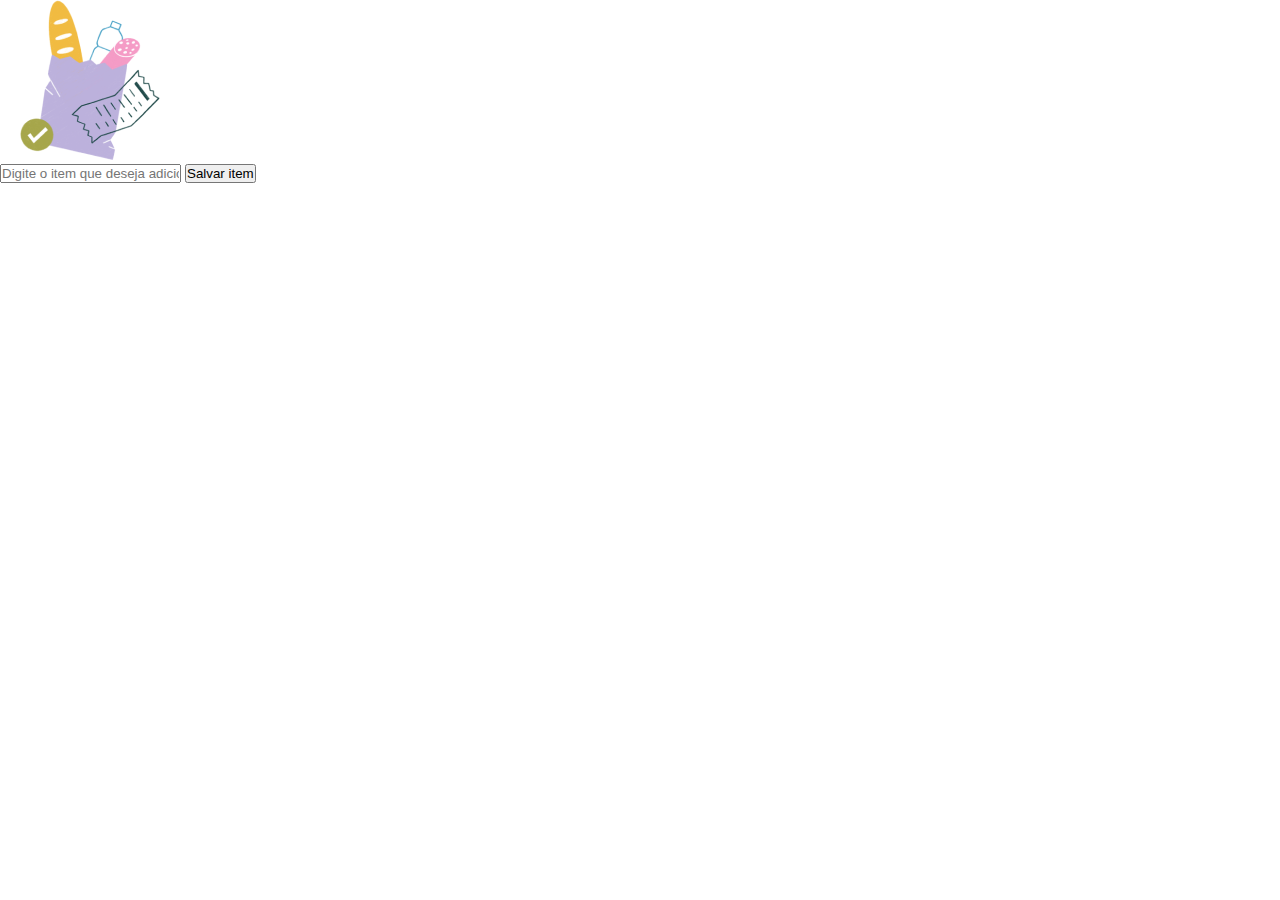
==== javascript-pra-web-projeto-base/index.html @ 607f6f56 "Adicionando novo projeto" ====
<!DOCTYPE html>
<html lang="pt-br">

<head>
    <meta charset="UTF-8">
    <meta name="viewport" content="width=device-width, initial-scale=1.0">
    <title>Lista de Compras</title>
    <link rel="preconnect" href="https://fonts.googleapis.com">
    <link rel="preconnect" href="https://fonts.gstatic.com" crossorigin>
    <link href="https://fonts.googleapis.com/css2?family=Krona+One&family=Montserrat&family=Numans&display=swap"
        rel="stylesheet">
    <link rel="stylesheet" href="./styles.css" />
</head>

<body>
    <main>
        <img src="img/bag.png" alt="sacola de compras">
        <form>
            <input type="text" placeholder="Digite o item que deseja adicionar">
            <button>Salvar item</button>
        </form>
    </main>
</body>

</html>
---- javascript-pra-web-projeto-base/styles.css ----
* {
    box-sizing: border-box;
    margin: 0;
    padding: 0;
}

:root {
    --cor-primaria: #F55B64;
    --cor-secundaria: #C2373F;
    --neutro: #F9F9F9;
    --preto: #131730;
    --fonte-titulo: "Krona One", sans-serif;
    --fonte-texto: 'Numans', sans-serif;
    --degrade-azul: linear-gradient(180deg, #000000 0%, #26327F 100%);
}
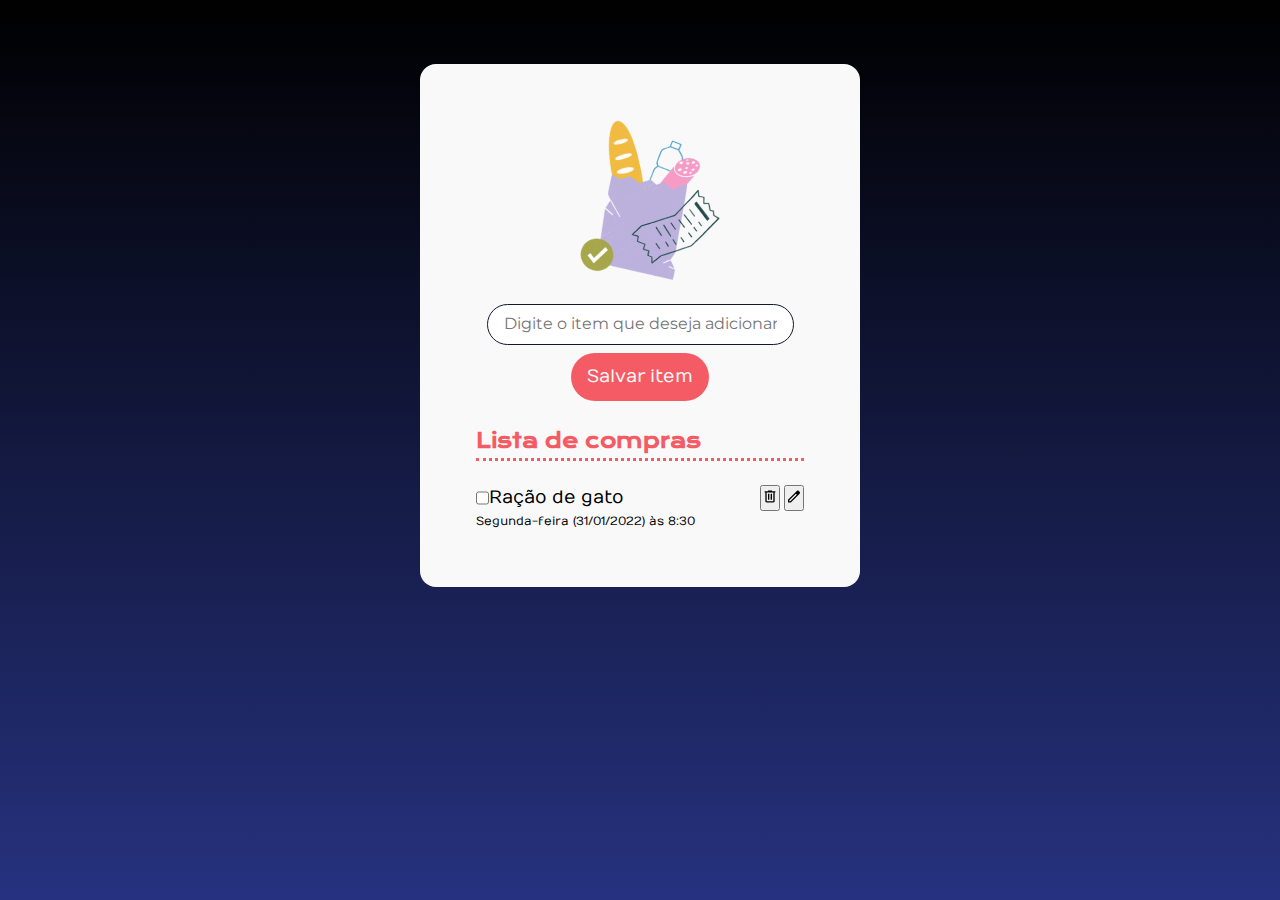
==== commit 006d12c9: "Atualizando código" ====
--- a/javascript-pra-web-projeto-base/index.html
+++ b/javascript-pra-web-projeto-base/index.html
@@ -16,9 +16,31 @@
     <main>
         <img src="img/bag.png" alt="sacola de compras">
         <form>
-            <input type="text" placeholder="Digite o item que deseja adicionar">
-            <button>Salvar item</button>
+            <input id="input-item" placeholder="Digite o item que deseja adicionar">
+            <button id="adicionar-botao">Salvar item</button>
         </form>
+
+        <ul>
+            <h2>Lista de compras</h2>
+            <hr />
+            <li>
+                <div class="item-lista-container">
+                    <div class="container-nome-compra">
+                        <input type="checkbox">
+                        <p>Ração de gato</p>
+                    </div>
+                    <div>
+                        <button>
+                            <img src="img/delete.svg" alt="Deletar">
+                        </button>
+                        <button>
+                            <img src="img/edit.svg" alt="Editar">
+                        </button>
+                    </div>
+                </div>
+                <p class="item-lista-texto">Segunda-feira (31/01/2022) às 8:30</p>
+            </li>
+        </ul>
     </main>
 </body>
 
--- a/javascript-pra-web-projeto-base/styles.css
+++ b/javascript-pra-web-projeto-base/styles.css
@@ -12,4 +12,105 @@
     --fonte-titulo: "Krona One", sans-serif;
     --fonte-texto: 'Numans', sans-serif;
     --degrade-azul: linear-gradient(180deg, #000000 0%, #26327F 100%);
+}
+
+body {
+    background: var(--degrade-azul);
+    background-repeat: no-repeat;
+    height: 100vh;
+
+    display: flex;
+    flex-direction: column;
+    align-items: center;
+}
+
+main {
+    margin-top: 64px;
+
+    display: flex;
+    flex-direction: column;
+    align-items: center;
+    gap: 24px;
+
+    width: 440px;
+
+    background-color:  var(--neutro);
+    padding: 56px;
+    border-radius: 16px;
+}
+
+h2 {
+    font-family: var(--fonte-titulo);
+    color: var(--cor-primaria);
+    font-size: 20px;
+    line-height: 33px;
+    text-align: left;
+}
+
+hr {
+    border: none;
+    border-bottom: 3px dotted var(--cor-primaria);
+    margin-bottom: 24px;
+    width: 100%;
+}
+
+p {
+    font-family: var(--fonte-texto);
+    font-size: 18px;
+    font-weight: 400;
+    line-height: 24px;
+    text-align: left;
+}
+
+#input-item {
+    padding: 12px 16px;
+    display: block;
+    border-radius: 24px;
+    border: 1px solid var(--preto);
+    width: 307px;
+}
+
+#input-item::placeholder {
+    font-family: "Montserrat", sans-serif;
+    font-size: 16px;
+    line-height: 19px;
+}
+
+#adicionar-botao {
+    text-align: center;
+    padding: 12px 16px;
+    border-radius: 24px;
+    background-color: var(--cor-primaria);
+    color: var(--neutro);
+    font-family: var(--fonte-texto);
+    font-size: 18px;
+    line-height: 24px;
+    border: none;
+}
+
+form {
+    display: flex;
+    flex-direction: column;
+    align-items: center;
+    gap: 8px;
+}
+
+.item-lista-container {
+    display: flex;
+    align-items: center;
+    justify-content: space-between;
+}
+
+.container-nome-compra {
+    display: flex;
+}
+
+ul {
+    list-style-type: none;
+    width: 100%;
+}
+
+.item-lista-texto {
+    font-size: 12px;
+    line-height: 20px;
 }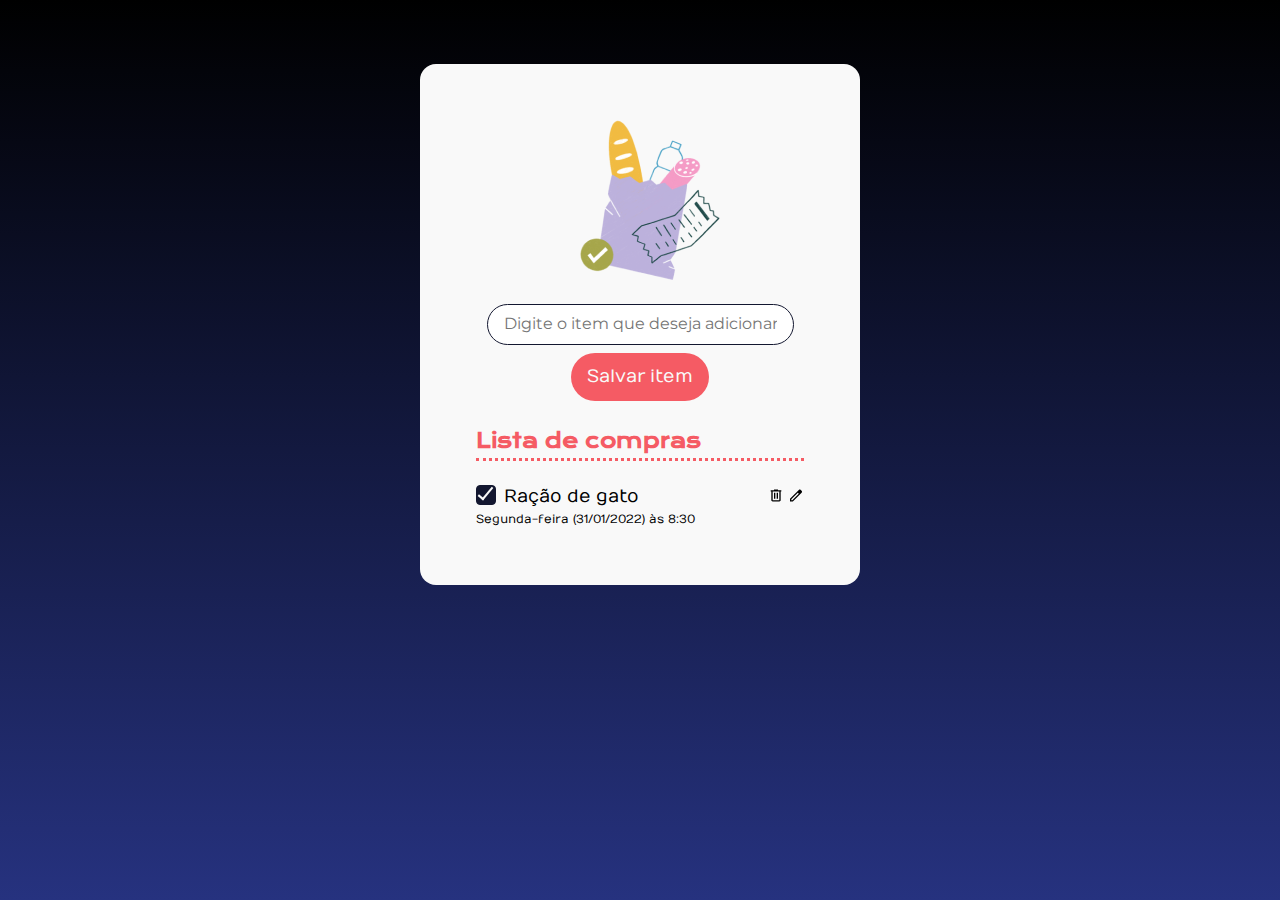
==== commit 43a69468: "Atualizando código" ====
--- a/javascript-pra-web-projeto-base/index.html
+++ b/javascript-pra-web-projeto-base/index.html
@@ -26,14 +26,19 @@
             <li>
                 <div class="item-lista-container">
                     <div class="container-nome-compra">
-                        <input type="checkbox">
+                        <div class="checkbox-container">
+                            <label for="chechbox-1">
+                                <input type="checkbox" class="checkbox-input" id="checkbox-1">
+                                <div class="checkbox-customizado checked"></div>
+                            </label>
+                        </div>
                         <p>Ração de gato</p>
                     </div>
                     <div>
-                        <button>
+                        <button class="botao-acao">
                             <img src="img/delete.svg" alt="Deletar">
                         </button>
-                        <button>
+                        <button class="botao-acao">
                             <img src="img/edit.svg" alt="Editar">
                         </button>
                     </div>
--- a/javascript-pra-web-projeto-base/styles.css
+++ b/javascript-pra-web-projeto-base/styles.css
@@ -113,4 +113,41 @@
 .item-lista-texto {
     font-size: 12px;
     line-height: 20px;
+}
+
+.checkbox-input {
+    display: none;
+}
+
+.checkbox-customizado {
+    width: 20px;
+    height: 20px;
+    background-color: var(--neutro);
+    border: 1px solid var(--preto);
+    cursor: pointer;
+    border-radius: 4px;
+    margin-right: 8px;
+}
+
+.checked {
+    background-color: var(--preto);
+    position: relative;
+}
+
+.checked::after {
+    content: "";
+    position: absolute;
+    left: 30%;
+    top: -10%;
+    width: 5px;
+    height: 14px;
+
+    border-top: 2px solid var(--neutro);
+    border-left: 2px solid var(--neutro);
+    transform: rotate(-140deg);
+}
+
+.botao-acao {
+    background-color: transparent;
+    border: none;
 }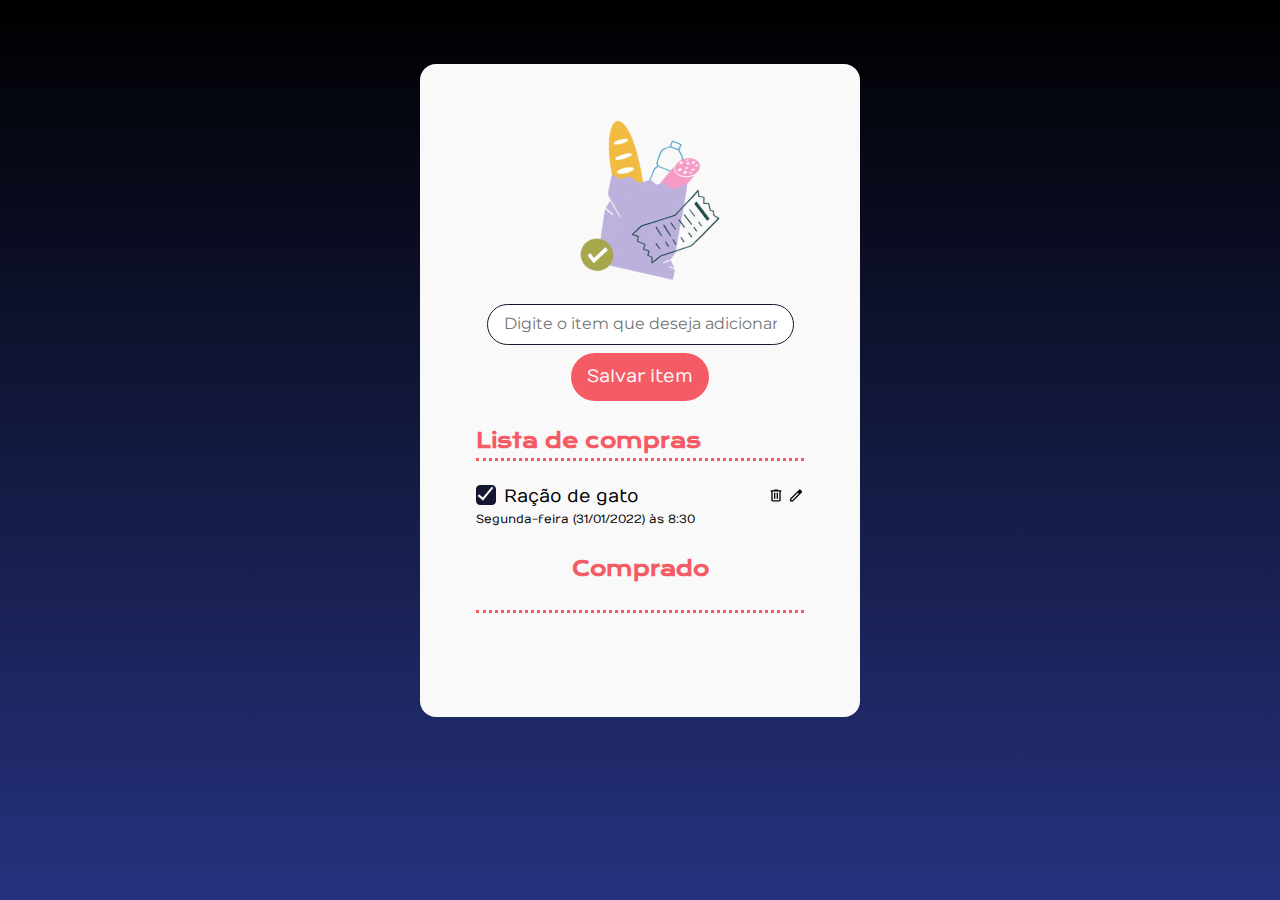
==== commit 506d885f: "Atualizando código" ====
--- a/javascript-pra-web-projeto-base/index.html
+++ b/javascript-pra-web-projeto-base/index.html
@@ -16,11 +16,11 @@
     <main>
         <img src="img/bag.png" alt="sacola de compras">
         <form>
-            <input id="input-item" placeholder="Digite o item que deseja adicionar">
+            <input class="input-item" id="input-item" placeholder="Digite o item que deseja adicionar">
             <button id="adicionar-botao">Salvar item</button>
         </form>
 
-        <ul>
+        <ul id="lista-de-compras">
             <h2>Lista de compras</h2>
             <hr />
             <li>
@@ -46,7 +46,14 @@
                 <p class="item-lista-texto">Segunda-feira (31/01/2022) às 8:30</p>
             </li>
         </ul>
+
+        <h2>Comprado</h2>
+        <hr />
+        <ul id="lista-comprados">
+        
+        </ul>
     </main>
+    <script src="scripts.js"></script>
 </body>
 
 </html>--- a/javascript-pra-web-projeto-base/styles.css
+++ b/javascript-pra-web-projeto-base/styles.css
@@ -62,7 +62,7 @@
     text-align: left;
 }
 
-#input-item {
+.input-item {
     padding: 12px 16px;
     display: block;
     border-radius: 24px;
@@ -70,7 +70,7 @@
     width: 307px;
 }
 
-#input-item::placeholder {
+.input-item::placeholder {
     font-family: "Montserrat", sans-serif;
     font-size: 16px;
     line-height: 19px;
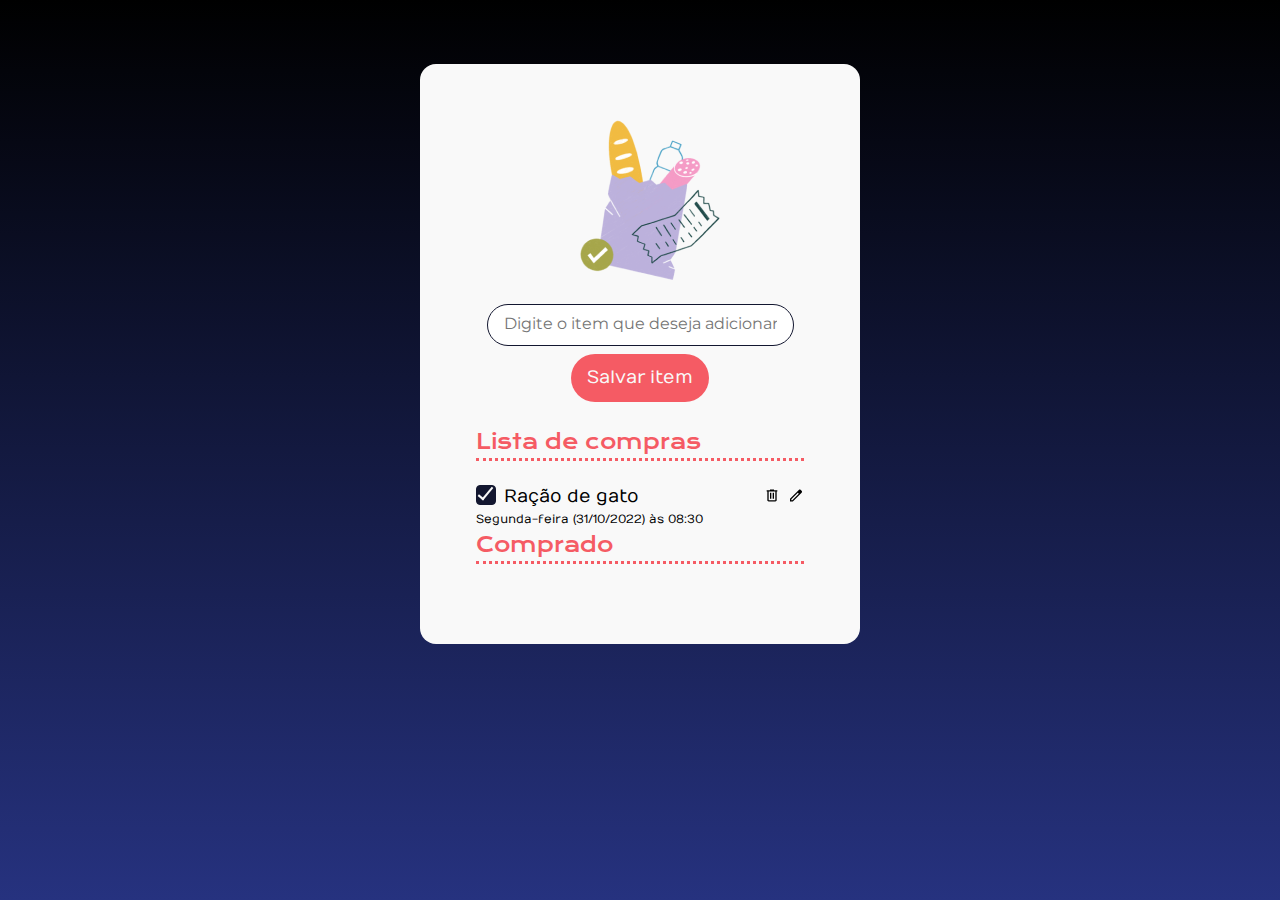
==== commit 101054a4: "Atualizando código" ====
--- a/javascript-pra-web-projeto-base/index.html
+++ b/javascript-pra-web-projeto-base/index.html
@@ -13,45 +13,51 @@
 </head>
 
 <body>
+
     <main>
-        <img src="img/bag.png" alt="sacola de compras">
+        <img src="./img/bag.png" alt="sacola de compras">
         <form>
-            <input class="input-item" id="input-item" placeholder="Digite o item que deseja adicionar">
-            <button id="adicionar-botao">Salvar item</button>
+            <input class="input-item" id="input-item" type="text"
+                placeholder="Digite o item que deseja adicionar"></input>
+            <button class="button-item" id="adicionar-item">Salvar item</button>
         </form>
 
-        <ul id="lista-de-compras">
+        <div class="container-lista">
             <h2>Lista de compras</h2>
+            <hr>
+
+            <ul id="lista-de-compras">
+                <li>
+                    <div class="lista-item-container">
+                        <div>
+                            <div class="container-checkbox">
+                                <label for="checkbox-1">
+                                    <input type="checkbox" class="input-checkbox" id="checkbox-1" />
+                                    <div class="checkbox-customizado checked"></div>
+                                </label>
+                            </div>
+                            <p>Ração de gato</p>
+                        </div>
+
+                        <div>
+                            <button class="item-lista-button">
+                                <img src="./img/delete.svg" alt="remover">
+                            </button>
+                            <button class="item-lista-button">
+                                <img src="./img/edit.svg" alt="editar">
+                            </button>
+                        </div>
+                    </div>
+                    <p class="texto-data">Segunda-feira (31/10/2022) às 08:30</p>
+                </li>
+            </ul>
+
+            <h2>Comprado</h2>
             <hr />
-            <li>
-                <div class="item-lista-container">
-                    <div class="container-nome-compra">
-                        <div class="checkbox-container">
-                            <label for="chechbox-1">
-                                <input type="checkbox" class="checkbox-input" id="checkbox-1">
-                                <div class="checkbox-customizado checked"></div>
-                            </label>
-                        </div>
-                        <p>Ração de gato</p>
-                    </div>
-                    <div>
-                        <button class="botao-acao">
-                            <img src="img/delete.svg" alt="Deletar">
-                        </button>
-                        <button class="botao-acao">
-                            <img src="img/edit.svg" alt="Editar">
-                        </button>
-                    </div>
-                </div>
-                <p class="item-lista-texto">Segunda-feira (31/01/2022) às 8:30</p>
-            </li>
-        </ul>
+            <ul id="lista-comprados">
 
-        <h2>Comprado</h2>
-        <hr />
-        <ul id="lista-comprados">
-        
-        </ul>
+            </ul>
+        </div>
     </main>
     <script src="scripts.js"></script>
 </body>
--- a/javascript-pra-web-projeto-base/styles.css
+++ b/javascript-pra-web-projeto-base/styles.css
@@ -25,17 +25,17 @@
 }
 
 main {
+    background-color: var(--neutro);
     margin-top: 64px;
 
     display: flex;
     flex-direction: column;
-    align-items: center;
     gap: 24px;
 
     width: 440px;
+    padding: 56px;
 
-    background-color:  var(--neutro);
-    padding: 56px;
+    align-items: center;
     border-radius: 16px;
 }
 
@@ -43,15 +43,14 @@
     font-family: var(--fonte-titulo);
     color: var(--cor-primaria);
     font-size: 20px;
-    line-height: 33px;
-    text-align: left;
+    font-weight: 400;
+    line-height: 32px;
 }
 
 hr {
     border: none;
     border-bottom: 3px dotted var(--cor-primaria);
     margin-bottom: 24px;
-    width: 100%;
 }
 
 p {
@@ -63,11 +62,13 @@
 }
 
 .input-item {
+    display: block;
     padding: 12px 16px;
-    display: block;
     border-radius: 24px;
     border: 1px solid var(--preto);
     width: 307px;
+
+    font-family: var(--fonte-texto);
 }
 
 .input-item::placeholder {
@@ -76,14 +77,14 @@
     line-height: 19px;
 }
 
-#adicionar-botao {
-    text-align: center;
+.button-item {
     padding: 12px 16px;
     border-radius: 24px;
     background-color: var(--cor-primaria);
     color: var(--neutro);
     font-family: var(--fonte-texto);
     font-size: 18px;
+    font-weight: 400;
     line-height: 24px;
     border: none;
 }
@@ -95,27 +96,21 @@
     gap: 8px;
 }
 
-.item-lista-container {
+.lista-item-container {
     display: flex;
-    align-items: center;
     justify-content: space-between;
 }
 
-.container-nome-compra {
+.lista-item-container div {
     display: flex;
+    gap: 8px;
 }
 
 ul {
     list-style-type: none;
-    width: 100%;
 }
 
-.item-lista-texto {
-    font-size: 12px;
-    line-height: 20px;
-}
-
-.checkbox-input {
+.input-checkbox {
     display: none;
 }
 
@@ -126,7 +121,6 @@
     border: 1px solid var(--preto);
     cursor: pointer;
     border-radius: 4px;
-    margin-right: 8px;
 }
 
 .checked {
@@ -134,7 +128,7 @@
     position: relative;
 }
 
-.checked::after {
+.checkbox-customizado.checked::after {
     content: "";
     position: absolute;
     left: 30%;
@@ -144,10 +138,20 @@
 
     border-top: 2px solid var(--neutro);
     border-left: 2px solid var(--neutro);
+
     transform: rotate(-140deg);
 }
 
-.botao-acao {
+.texto-data {
+    font-size: 12px;
+    line-height: 20px;
+}
+
+.item-lista-button {
+    border: none;
     background-color: transparent;
-    border: none;
+}
+
+.container-lista {
+    width: 100%;
 }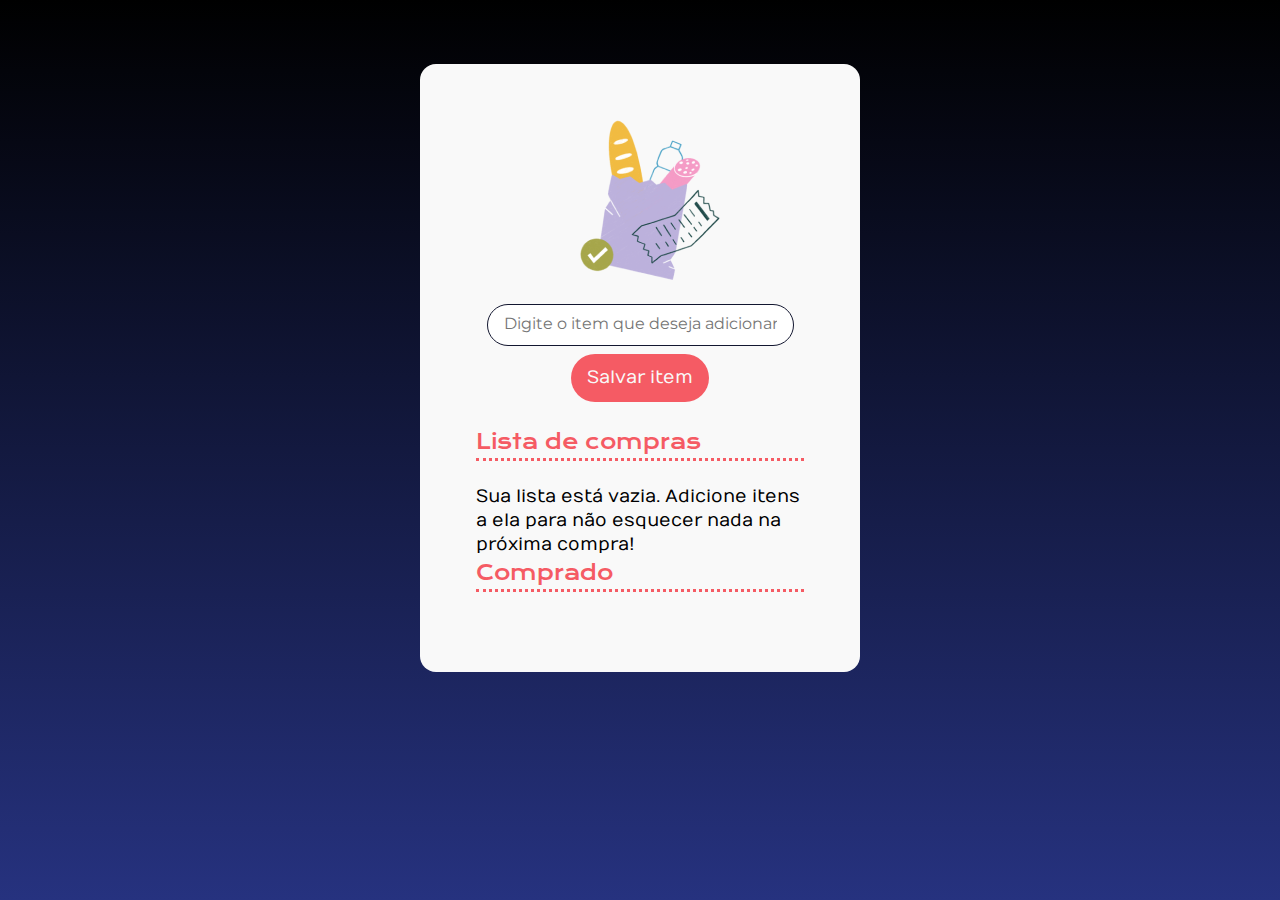
==== commit 655a6c6c: "Atualizando muita coisa" ====
--- a/javascript-pra-web-projeto-base/index.html
+++ b/javascript-pra-web-projeto-base/index.html
@@ -27,39 +27,20 @@
             <hr>
 
             <ul id="lista-de-compras">
-                <li>
-                    <div class="lista-item-container">
-                        <div>
-                            <div class="container-checkbox">
-                                <label for="checkbox-1">
-                                    <input type="checkbox" class="input-checkbox" id="checkbox-1" />
-                                    <div class="checkbox-customizado checked"></div>
-                                </label>
-                            </div>
-                            <p>Ração de gato</p>
-                        </div>
-
-                        <div>
-                            <button class="item-lista-button">
-                                <img src="./img/delete.svg" alt="remover">
-                            </button>
-                            <button class="item-lista-button">
-                                <img src="./img/edit.svg" alt="editar">
-                            </button>
-                        </div>
-                    </div>
-                    <p class="texto-data">Segunda-feira (31/10/2022) às 08:30</p>
-                </li>
+                <p id="mensagem-lista-vazia" style="display: block">Sua lista está vazia. Adicione itens a ela para não
+                    esquecer nada na próxima compra!</p>
             </ul>
 
-            <h2>Comprado</h2>
-            <hr />
-            <ul id="lista-comprados">
+            <div id="container-lista-comprados">
+                <h2>Comprado</h2>
+                <hr />
+                <ul id="lista-comprados">
 
-            </ul>
+                </ul>
+            </div>
         </div>
     </main>
-    <script src="scripts.js"></script>
+    <script src="scripts.js" type="module"></script>
 </body>
 
 </html>